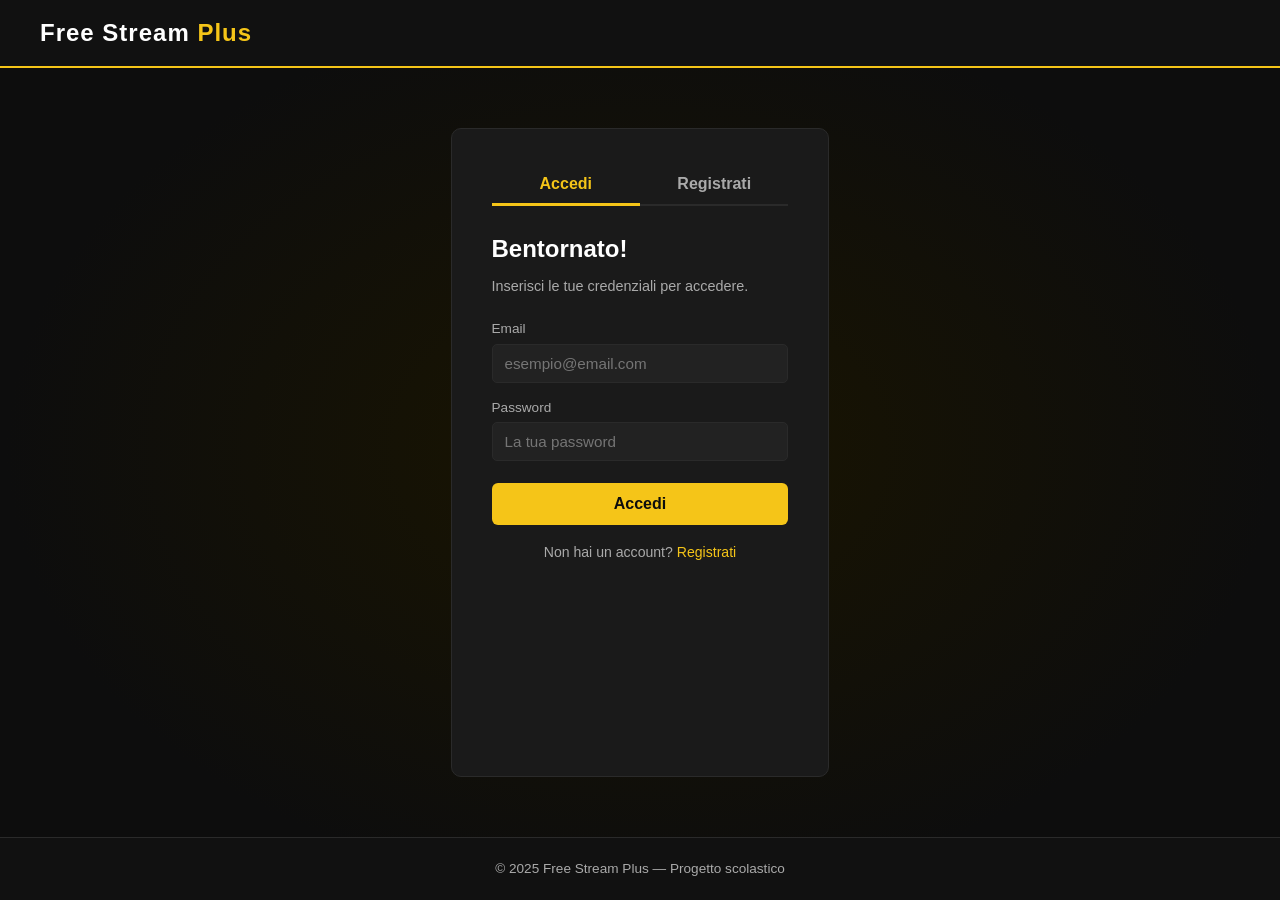
==== film.html @ a6525d3e "Add files via upload" ====
<!DOCTYPE html>
<html lang="it">
<head>
  <meta charset="UTF-8" />
  <meta name="viewport" content="width=device-width, initial-scale=1.0" />
  <title>Film — Free Stream Plus</title>
  <link rel="stylesheet" href="css/style.css" />
</head>
<body>

  <!-- ===== NAVBAR ===== -->
  <nav class="navbar">
    <div class="nav-logo"><a href="index.html">Free Stream <span>Plus</span></a></div>
    <div class="nav-links">
      <span id="nav-username" class="nav-user"></span>
      <a href="index.html" class="nav-link">Home</a>
      <a href="#" id="nav-logout" class="nav-link btn-nav" onclick="logout()">Esci</a>
    </div>
  </nav>

  <!-- ===== PAGINA FILM ===== -->
  <main class="movie-page">

    <!-- Pulsante torna indietro -->
    <a href="index.html" class="btn-back">← Torna al catalogo</a>

    <!-- Info del film (popolate da JS) -->
    <div class="movie-detail">
      <div class="movie-poster-large" id="movie-poster-large"></div>

      <div class="movie-info-detail">
        <h1 id="movie-title-detail">Caricamento...</h1>
        <div class="movie-meta">
          <span id="movie-year-detail" class="badge"></span>
          <span id="movie-genre-detail" class="badge"></span>
          <span id="movie-duration-detail" class="badge"></span>
        </div>
        <p id="movie-desc-detail" class="movie-description"></p>

        <!-- Pulsante per avviare il player -->
        <button class="btn-play" id="btn-play" onclick="showPlayer()">
          ▶ Guarda il Film
        </button>
      </div>
    </div>

    <!-- ===== VIDEO PLAYER ===== -->
    <!-- Nascosto finché l'utente non clicca "Guarda" -->
    <div class="player-container" id="player-container" style="display:none;">
      <h3 class="player-title">▶ Ora in riproduzione</h3>
      <video
        id="video-player"
        controls
        width="100%"
        preload="metadata"
      >
        <!-- Il src viene impostato da JavaScript (film.js) -->
        <source id="video-source" src="" type="video/mp4" />
        Il tuo browser non supporta il tag video HTML5.
      </video>
      <button class="btn-close-player" onclick="hidePlayer()">✕ Chiudi player</button>
    </div>

  </main>

  <!-- ===== FOOTER ===== -->
  <footer class="footer">
    <p>© 2025 Free Stream Plus — Progetto scolastico</p>
  </footer>

  <!-- Script -->
  <script src="js/auth.js"></script>
  <script src="js/movies.js"></script>
  <script src="js/film.js"></script>

</body>
</html>
---- css/style.css ----
/* =============================================
   FREE STREAM PLUS — Foglio di stile principale
   Tema: Nero e Giallo
   Progetto scolastico
   ============================================= */

/* ===== VARIABILI COLORI ===== */
:root {
  --nero:        #0d0d0d;   /* sfondo principale */
  --nero-card:   #1a1a1a;   /* sfondo card */
  --nero-nav:    #111111;   /* sfondo navbar */
  --giallo:      #f5c518;   /* colore accento principale */
  --giallo-hover:#e0b015;   /* giallo scurito per hover */
  --bianco:      #ffffff;
  --grigio:      #aaaaaa;   /* testi secondari */
  --grigio-bordo:#2a2a2a;   /* bordi */
  --rosso-errore:#e74c3c;
  --verde-ok:    #2ecc71;
}

/* ===== RESET BASE ===== */
* {
  margin: 0;
  padding: 0;
  box-sizing: border-box;
}

body {
  background-color: var(--nero);
  color: var(--bianco);
  font-family: 'Segoe UI', Arial, sans-serif;
  font-size: 16px;
  line-height: 1.6;
  min-height: 100vh;
  display: flex;
  flex-direction: column;
}

a {
  color: var(--giallo);
  text-decoration: none;
  cursor: pointer;
}

a:hover {
  color: var(--giallo-hover);
}

/* ===== NAVBAR ===== */
.navbar {
  background-color: var(--nero-nav);
  border-bottom: 2px solid var(--giallo);
  padding: 14px 40px;
  display: flex;
  justify-content: space-between;
  align-items: center;
  position: sticky;
  top: 0;
  z-index: 100;
}

/* Logo "Free Stream Plus" */
.nav-logo {
  font-size: 1.5rem;
  font-weight: 700;
  letter-spacing: 1px;
  color: var(--bianco);
}

.nav-logo a {
  color: var(--bianco);
}

.nav-logo span {
  color: var(--giallo); /* "Plus" in giallo */
}

.nav-links {
  display: flex;
  align-items: center;
  gap: 20px;
}

.nav-link {
  color: var(--bianco);
  font-size: 0.95rem;
}

.nav-link:hover {
  color: var(--giallo);
}

/* Pulsante "Accedi" / "Esci" nella navbar */
.btn-nav {
  background-color: var(--giallo);
  color: var(--nero) !important;
  padding: 7px 18px;
  border-radius: 4px;
  font-weight: 600;
}

.btn-nav:hover {
  background-color: var(--giallo-hover);
}

/* Nome utente loggato */
.nav-user {
  color: var(--grigio);
  font-size: 0.9rem;
}

/* ===== HERO SECTION ===== */
.hero {
  background: linear-gradient(135deg, #111 0%, #1a1500 60%, #0d0d0d 100%);
  padding: 80px 40px;
  text-align: center;
  border-bottom: 1px solid var(--grigio-bordo);
}

.hero-content h1 {
  font-size: 2.8rem;
  font-weight: 800;
  margin-bottom: 16px;
  line-height: 1.2;
}

.hero-content h1 span {
  color: var(--giallo);
}

.hero-content p {
  font-size: 1.15rem;
  color: var(--grigio);
  margin-bottom: 30px;
}

/* Pulsante grande nella hero */
.btn-hero {
  display: inline-block;
  background-color: var(--giallo);
  color: var(--nero);
  font-size: 1.1rem;
  font-weight: 700;
  padding: 14px 40px;
  border-radius: 6px;
  transition: background-color 0.2s;
}

.btn-hero:hover {
  background-color: var(--giallo-hover);
  color: var(--nero);
}

/* ===== SEZIONE CATALOGO ===== */
.catalog-section {
  flex: 1;
  padding: 50px 40px;
  max-width: 1200px;
  margin: 0 auto;
  width: 100%;
}

.section-title {
  font-size: 1.8rem;
  font-weight: 700;
  margin-bottom: 8px;
}

.section-sub {
  color: var(--grigio);
  margin-bottom: 30px;
  font-size: 0.95rem;
}

/* ===== GRIGLIA FILM ===== */
.movies-grid {
  display: grid;
  /* 4 colonne su desktop, meno su mobile */
  grid-template-columns: repeat(auto-fill, minmax(220px, 1fr));
  gap: 24px;
}

/* ===== CARD FILM ===== */
.movie-card {
  background-color: var(--nero-card);
  border: 1px solid var(--grigio-bordo);
  border-radius: 8px;
  overflow: hidden;
  transition: transform 0.2s, border-color 0.2s;
  cursor: pointer;
}

.movie-card:hover {
  transform: translateY(-5px);
  border-color: var(--giallo);
}

/* Copertina del film (colore/emoji come placeholder) */
.movie-poster {
  width: 100%;
  height: 150px;
  display: flex;
  align-items: center;
  justify-content: center;
  font-size: 3rem;
  background: linear-gradient(135deg, #1f1f00, #333300);
}

.movie-card-body {
  padding: 14px;
}

.movie-card-title {
  font-size: 1rem;
  font-weight: 700;
  margin-bottom: 6px;
  color: var(--bianco);
}

.movie-card-genre {
  font-size: 0.8rem;
  color: var(--giallo);
  margin-bottom: 8px;
}

.movie-card-desc {
  font-size: 0.82rem;
  color: var(--grigio);
  /* Tronca la descrizione a 2 righe */
  display: -webkit-box;
  -webkit-line-clamp: 2;
  -webkit-box-orient: vertical;
  overflow: hidden;
}

.btn-card {
  display: block;
  margin: 12px 14px 14px;
  background-color: var(--giallo);
  color: var(--nero);
  text-align: center;
  padding: 8px;
  border-radius: 4px;
  font-weight: 600;
  font-size: 0.9rem;
  transition: background-color 0.2s;
}

.btn-card:hover {
  background-color: var(--giallo-hover);
  color: var(--nero);
}

/* ===== PAGINA AUTH (Login / Registrazione) ===== */
.auth-page {
  background: radial-gradient(ellipse at center, #1a1500 0%, #0d0d0d 70%);
}

.auth-container {
  flex: 1;
  max-width: 420px;
  margin: 60px auto;
  background-color: var(--nero-card);
  border: 1px solid var(--grigio-bordo);
  border-radius: 10px;
  padding: 36px 40px;
}

/* Tabs Login / Registrati */
.auth-tabs {
  display: flex;
  margin-bottom: 24px;
  border-bottom: 2px solid var(--grigio-bordo);
}

.tab-btn {
  flex: 1;
  background: none;
  border: none;
  color: var(--grigio);
  font-size: 1rem;
  font-weight: 600;
  padding: 10px;
  cursor: pointer;
  transition: color 0.2s;
  border-bottom: 3px solid transparent;
  margin-bottom: -2px;
}

.tab-btn.active {
  color: var(--giallo);
  border-bottom-color: var(--giallo);
}

.tab-btn:hover {
  color: var(--bianco);
}

/* Form di login/registrazione */
.auth-form h2 {
  font-size: 1.5rem;
  margin-bottom: 6px;
}

.form-sub {
  color: var(--grigio);
  font-size: 0.9rem;
  margin-bottom: 20px;
}

.auth-form label {
  display: block;
  font-size: 0.85rem;
  color: var(--grigio);
  margin-bottom: 4px;
  margin-top: 14px;
}

.auth-form input {
  width: 100%;
  background-color: #222;
  border: 1px solid var(--grigio-bordo);
  border-radius: 5px;
  color: var(--bianco);
  font-size: 0.95rem;
  padding: 10px 12px;
  outline: none;
  transition: border-color 0.2s;
}

.auth-form input:focus {
  border-color: var(--giallo);
}

/* Pulsante principale (submit) */
.btn-primary {
  width: 100%;
  background-color: var(--giallo);
  color: var(--nero);
  font-size: 1rem;
  font-weight: 700;
  border: none;
  border-radius: 6px;
  padding: 12px;
  margin-top: 22px;
  cursor: pointer;
  transition: background-color 0.2s;
}

.btn-primary:hover {
  background-color: var(--giallo-hover);
}

.form-switch {
  text-align: center;
  margin-top: 16px;
  font-size: 0.88rem;
  color: var(--grigio);
}

/* Messaggi errore / successo */
.auth-message {
  font-size: 0.9rem;
  margin-bottom: 10px;
  padding: 8px 12px;
  border-radius: 4px;
  display: none; /* mostrato da JS quando serve */
}

.auth-message.errore {
  background-color: #2a0a0a;
  color: var(--rosso-errore);
  border: 1px solid var(--rosso-errore);
  display: block;
}

.auth-message.successo {
  background-color: #0a2a0a;
  color: var(--verde-ok);
  border: 1px solid var(--verde-ok);
  display: block;
}

/* ===== PAGINA FILM (film.html) ===== */
.movie-page {
  flex: 1;
  max-width: 1000px;
  margin: 0 auto;
  padding: 40px;
  width: 100%;
}

.btn-back {
  display: inline-block;
  color: var(--grigio);
  font-size: 0.9rem;
  margin-bottom: 30px;
}

.btn-back:hover {
  color: var(--giallo);
}

.movie-detail {
  display: flex;
  gap: 40px;
  margin-bottom: 40px;
  align-items: flex-start;
}

/* Poster grande con emoji */
.movie-poster-large {
  width: 200px;
  min-width: 200px;
  height: 280px;
  background: linear-gradient(135deg, #1f1f00, #333300);
  border-radius: 8px;
  border: 1px solid var(--grigio-bordo);
  display: flex;
  align-items: center;
  justify-content: center;
  font-size: 5rem;
}

.movie-info-detail h1 {
  font-size: 2rem;
  margin-bottom: 14px;
}

/* Badge genere / anno / durata */
.movie-meta {
  display: flex;
  gap: 10px;
  flex-wrap: wrap;
  margin-bottom: 20px;
}

.badge {
  background-color: var(--giallo);
  color: var(--nero);
  font-size: 0.78rem;
  font-weight: 700;
  padding: 4px 10px;
  border-radius: 20px;
}

.movie-description {
  color: var(--grigio);
  font-size: 0.98rem;
  line-height: 1.7;
  margin-bottom: 24px;
}

/* Pulsante grande "Guarda il Film" */
.btn-play {
  background-color: var(--giallo);
  color: var(--nero);
  font-size: 1.1rem;
  font-weight: 700;
  border: none;
  border-radius: 6px;
  padding: 14px 36px;
  cursor: pointer;
  transition: background-color 0.2s;
}

.btn-play:hover {
  background-color: var(--giallo-hover);
}

/* ===== VIDEO PLAYER ===== */
.player-container {
  background-color: var(--nero-card);
  border: 1px solid var(--grigio-bordo);
  border-radius: 10px;
  padding: 24px;
  margin-top: 30px;
}

.player-title {
  font-size: 1.1rem;
  color: var(--giallo);
  margin-bottom: 14px;
}

/* Stile del tag <video> HTML */
#video-player {
  border-radius: 6px;
  background-color: #000;
  max-height: 480px;
}

.btn-close-player {
  margin-top: 14px;
  background: none;
  border: 1px solid var(--grigio-bordo);
  color: var(--grigio);
  padding: 6px 16px;
  border-radius: 4px;
  cursor: pointer;
  font-size: 0.88rem;
}

.btn-close-player:hover {
  border-color: var(--rosso-errore);
  color: var(--rosso-errore);
}

/* ===== FOOTER ===== */
.footer {
  background-color: var(--nero-nav);
  border-top: 1px solid var(--grigio-bordo);
  text-align: center;
  padding: 20px;
  color: var(--grigio);
  font-size: 0.85rem;
  margin-top: auto;
}

/* ===== RESPONSIVE MOBILE ===== */
@media (max-width: 700px) {
  .navbar {
    padding: 12px 20px;
    flex-direction: column;
    gap: 10px;
  }

  .hero-content h1 {
    font-size: 1.8rem;
  }

  .catalog-section {
    padding: 30px 20px;
  }

  .movie-detail {
    flex-direction: column;
  }

  .movie-poster-large {
    width: 100%;
    min-width: unset;
    height: 180px;
  }

  .auth-container {
    margin: 30px 16px;
    padding: 24px 20px;
  }

  .movie-page {
    padding: 20px;
  }
}
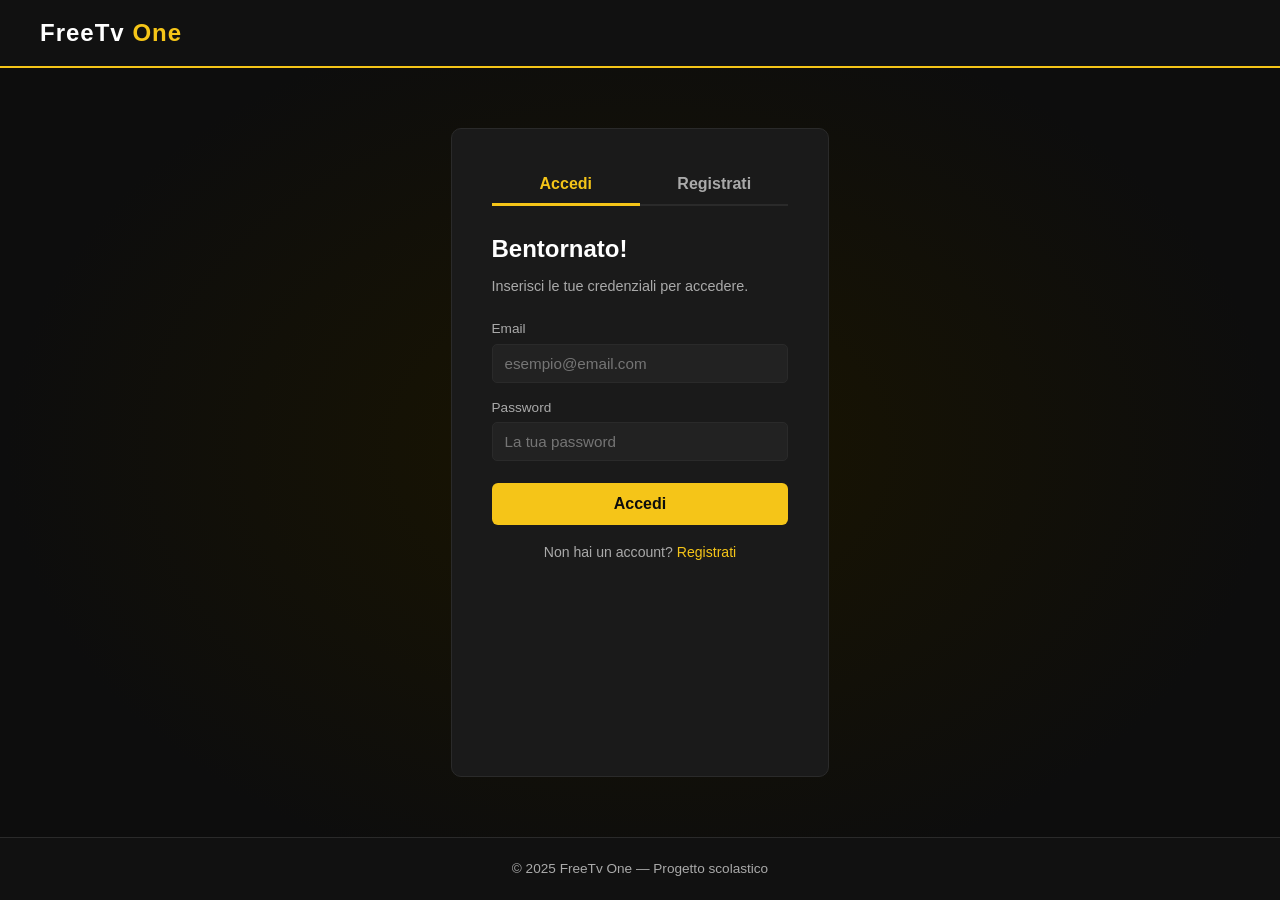
==== commit c6d87a3e: "Update film.html" ====
--- a/film.html
+++ b/film.html
@@ -3,14 +3,14 @@
 <head>
   <meta charset="UTF-8" />
   <meta name="viewport" content="width=device-width, initial-scale=1.0" />
-  <title>Film — Free Stream Plus</title>
+  <title>Film — FreeTv One</title>
   <link rel="stylesheet" href="css/style.css" />
 </head>
 <body>
 
   <!-- ===== NAVBAR ===== -->
   <nav class="navbar">
-    <div class="nav-logo"><a href="index.html">Free Stream <span>Plus</span></a></div>
+    <div class="nav-logo"><a href="index.html">FreeTv <span>One</span></a></div>
     <div class="nav-links">
       <span id="nav-username" class="nav-user"></span>
       <a href="index.html" class="nav-link">Home</a>
@@ -65,7 +65,7 @@
 
   <!-- ===== FOOTER ===== -->
   <footer class="footer">
-    <p>© 2025 Free Stream Plus — Progetto scolastico</p>
+    <p>2026/2027 FreeTv One — Progetto scolastico</p>
   </footer>
 
   <!-- Script -->
